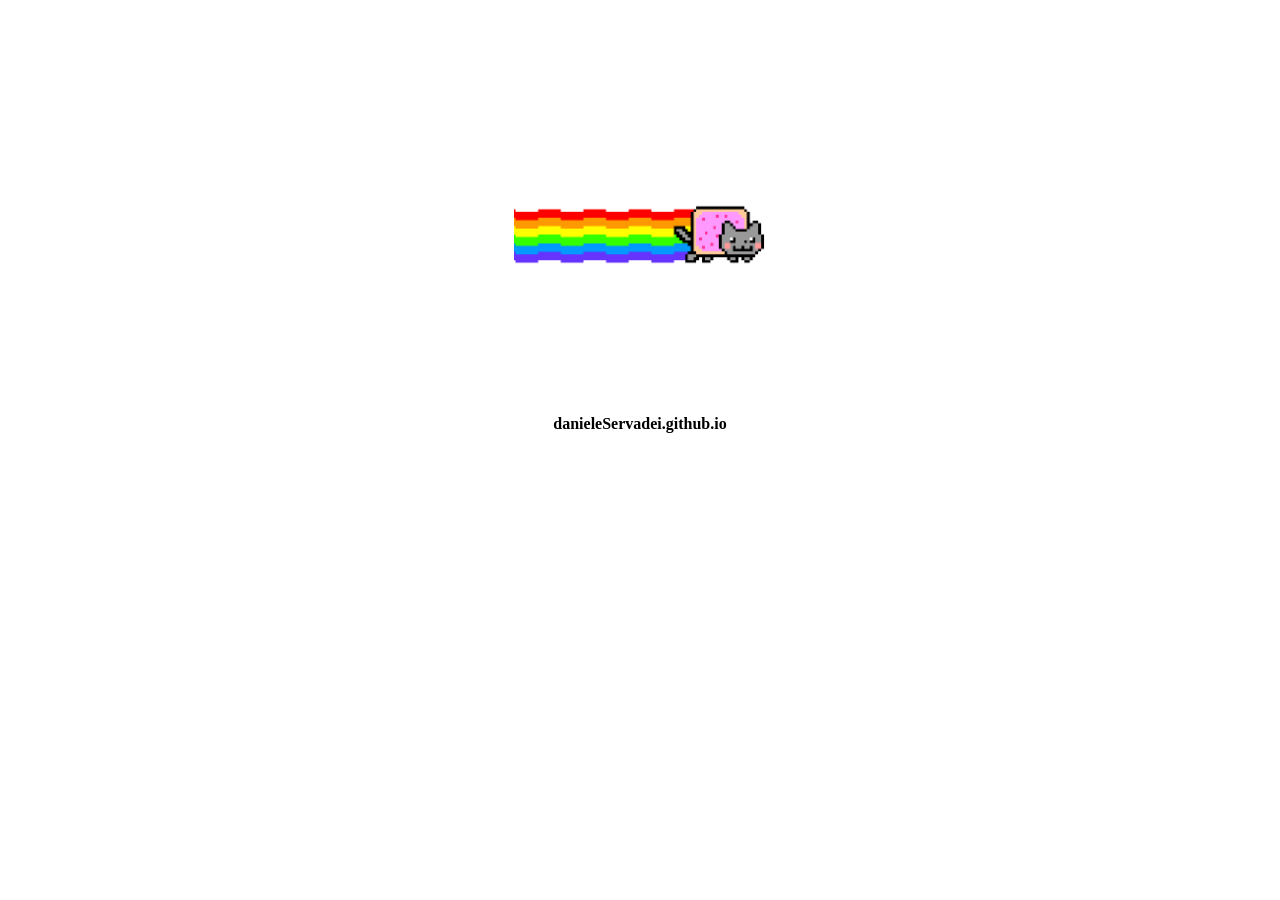
==== index.html @ 45721907 "sfera" ====
<!DOCTYPE html>
<html lang="en">

  <head>
    <meta charset="UTF-8">
    <title>danieleServadei.github.io</title>
    <link rel="stylesheet" href="./style.css">
    <link rel="icon" type="image/png" href="./nyan.png">
  </head>

  <body>
    <audio autoplay loop src="./spin.mp3" id="audio"></audio>
    <img id="pic" src="./nyan.png">
    <p>danieleServadei.github.io</p>
    <script src="./index.js"></script>
  </body>

</html>
---- style.css ----
body {
    text-align: center;
    padding: 100px 0 0 0;
    color: black;
    background: #fff;
}

p {
    margin-top: 50px;
    font-family: Palatino, "Palatino LT STD", "Palatino Linotype", "Book Antiqua", Georgia, serif;
    font-weight: bold;
}

img {
    width: 20%;
}

#pic {
    -webkit-animation: rotation 2s infinite linear;
    border-radius: 30%;
    cursor: pointer;
}

@-webkit-keyframes rotation {
    from {
        -webkit-transform: rotate(0deg);
    }
    to {
        -webkit-transform: rotate(359deg);
    }
}
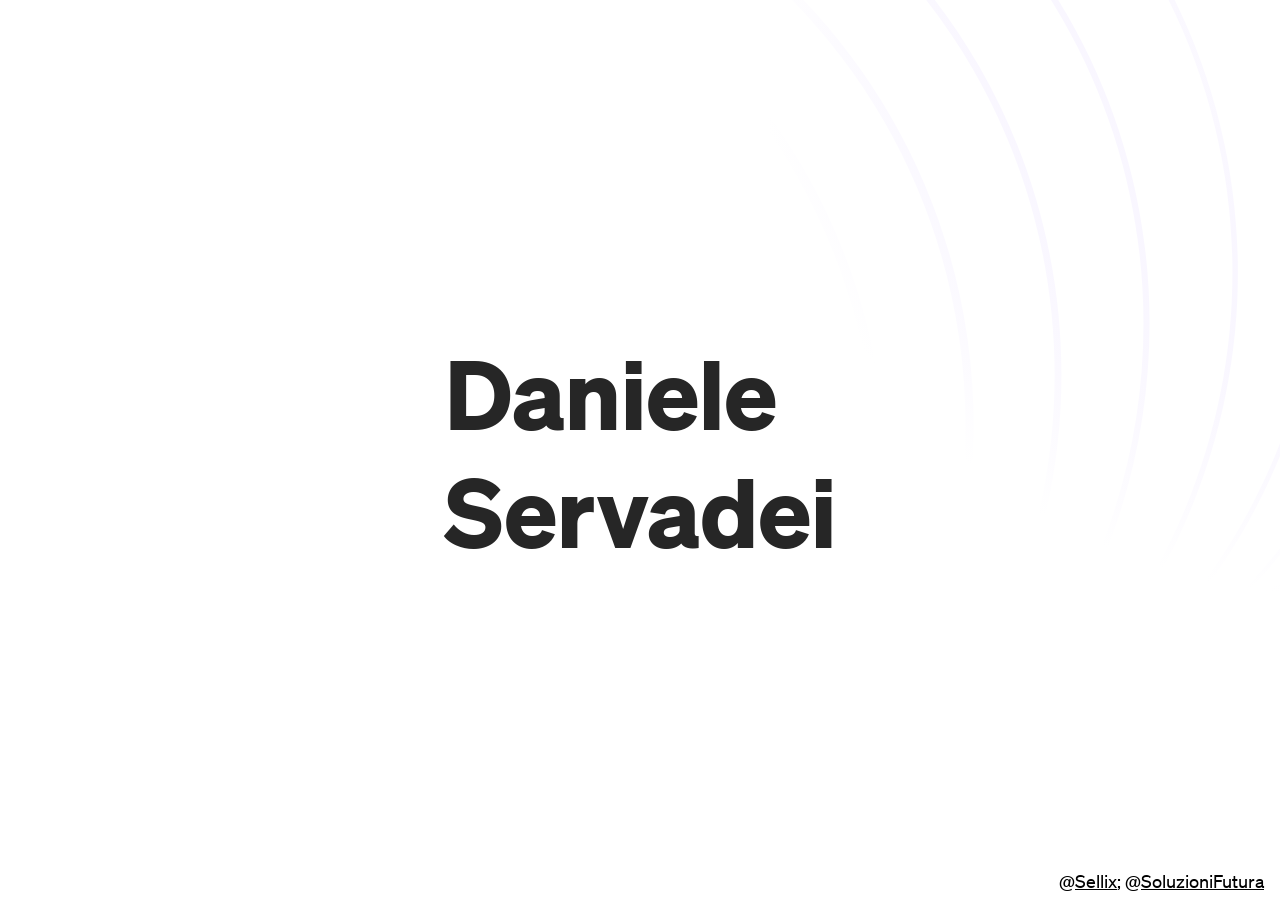
==== commit 35050233: "init" ====
--- a/index.html
+++ b/index.html
@@ -1,18 +1,26 @@
-<!DOCTYPE html>
+<!doctype html>
 <html lang="en">
-
-  <head>
+<head>
     <meta charset="UTF-8">
-    <title>danieleServadei.github.io</title>
+    <meta name="viewport" content="width=device-width, user-scalable=no, initial-scale=1.0, maximum-scale=1.0, minimum-scale=1.0">
+    <meta http-equiv="X-UA-Compatible" content="ie=edge">
+    <link rel="preconnect" href="https://fonts.googleapis.com">
+    <link rel="preconnect" href="https://fonts.gstatic.com" crossorigin>
+    <link href="https://fonts.googleapis.com/css2?family=Shizuru&display=swap" rel="stylesheet">
+    <title>Daniele Servadei</title>
     <link rel="stylesheet" href="./style.css">
-    <link rel="icon" type="image/png" href="./nyan.png">
-  </head>
-
-  <body>
-    <audio autoplay loop src="./spin.mp3" id="audio"></audio>
-    <img id="pic" src="./nyan.png">
-    <p>danieleServadei.github.io</p>
-    <script src="./index.js"></script>
-  </body>
-
+</head>
+<body>
+  <div class="wrapper">
+    <div class="name">
+      Daniele
+      <br>
+      Servadei
+    </div>
+  </div>
+  <div class="topright">
+    @<a href="https://github.com/Sellix" target="_blank">Sellix</a>;
+    @<a href="https://github.com/SoluzioniFutura" target="_blank">SoluzioniFutura</a>
+  </div>
+</body>
 </html>
--- a/style.css
+++ b/style.css
@@ -1,31 +1,87 @@
 body {
-    text-align: center;
-    padding: 100px 0 0 0;
-    color: black;
-    background: #fff;
+  min-height: 100vh;
+  width: 100%;
+  margin: 0 auto;
+  position: relative;
+}
+* {
+  box-sizing: border-box;
+}
+body:after {
+  content: "";
+  position: absolute;
+  top: -11rem;
+  right: 0;
+  background-image: url([data-uri]);
+  width: 100%;
+  height: 100%;
+  z-index: -1;
+  background-repeat: no-repeat;
+  background-size: auto;
+  background-position: top right;
+
 }
 
-p {
-    margin-top: 50px;
-    font-family: Palatino, "Palatino LT STD", "Palatino Linotype", "Book Antiqua", Georgia, serif;
-    font-weight: bold;
+.wrapper {
+  width: 100vw;
+  height: 100vh;
+  padding: 0 1rem;
 }
 
-img {
-    width: 20%;
+.name {
+  width: 100%;
+  font-family: 'Soehne', sans-serif;
+  color: #262626;
+  font-weight: 900;
+  font-size: 6rem;
+  text-align: left;
+  position: fixed;
+  top: 50%;
+  transform: translate(-50%, -50%);
+  right: -50%;
+  padding: 0 1rem;
+  display: flex;
+  align-items: center;
+  justify-content: center;
 }
 
-#pic {
-    -webkit-animation: rotation 2s infinite linear;
-    border-radius: 30%;
-    cursor: pointer;
+@media (max-width: 768px) {
+  .name {
+    font-size: 5rem;
+  }
 }
 
-@-webkit-keyframes rotation {
-    from {
-        -webkit-transform: rotate(0deg);
-    }
-    to {
-        -webkit-transform: rotate(359deg);
-    }
+@media (max-width: 768px) {
+  .name {
+    font-size: 4rem;
+  }
+}
+
+@font-face {
+  font-family: "Soehne";
+  font-weight: 900;
+  src: url("./soehne-dreiviertelfett.woff2");
+}
+
+@font-face {
+  font-family: "Soehne";
+  font-weight: 800;
+  src: url("./soehne-buch.woff2");
+}
+
+.container {
+  position: relative;
+}
+
+.topright {
+  font-family: 'Soehne', sans-serif;
+  font-weight: 800;
+  position: absolute;
+  bottom: 8px;
+  right: 16px;
+  font-size: 18px;
+}
+
+a {
+  color: unset;
 }
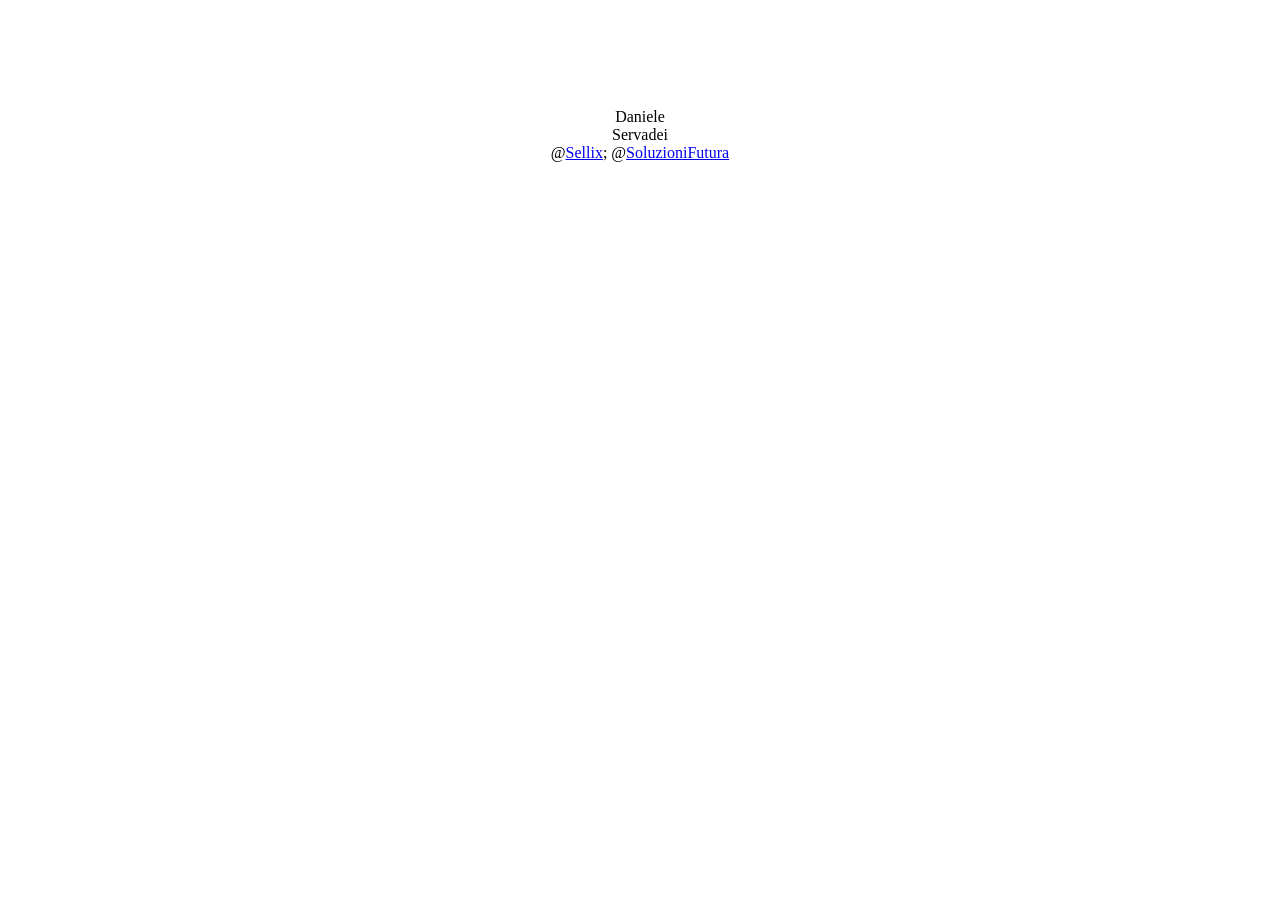
==== commit e44c1897: "add favicon" ====
--- a/index.html
+++ b/index.html
@@ -6,9 +6,9 @@
     <meta http-equiv="X-UA-Compatible" content="ie=edge">
     <link rel="preconnect" href="https://fonts.googleapis.com">
     <link rel="preconnect" href="https://fonts.gstatic.com" crossorigin>
-    <link href="https://fonts.googleapis.com/css2?family=Shizuru&display=swap" rel="stylesheet">
     <title>Daniele Servadei</title>
-    <link rel="stylesheet" href="./style.css">
+    <link rel="stylesheet" href="/css/style.css">
+    <link rel="icon" type="image/jpg" href="/images/pfp.jpg" />
 </head>
 <body>
   <div class="wrapper">
--- a/css/style.css
+++ b/css/style.css
@@ -0,0 +1,98 @@
+body {
+  text-align: center;
+  padding: 100px 0 0 0;
+  color: black;
+  background: #fff;
+}
+
+p {
+  margin-top: 50px;
+  font-family: serif;
+  font-weight: bold;
+}
+
+img {
+  width: 20%;
+}
+
+#pic {
+  animation: rotation 2s infinite linear;
+  border-radius: 30%;
+  cursor: pointer;
+}
+
+@keyframes rotation {
+  from {
+    transform: rotate(0deg);
+  }
+  to {
+    transform: rotate(359deg);
+  }
+}
+
+.flier {
+	pointer-events: none;
+  visibility: hidden;
+}
+
+.flier > * {
+  /* Adjust animation duration to change the element’s speed */
+  animation: fly 1s linear infinite;
+  pointer-events: none !important;
+	top: 0;
+	left: 0;
+	transform: translateX(-120%) translateY(-120%) rotateZ(0);
+	position: fixed;
+	animation-delay: 1s;
+	z-index: 999999;
+}
+
+ /* Keyframe values control where the element will begin
+    and end its trajectory across the screen. Each rule
+    represents a path the element follows across the screen. */
+
+@keyframes fly {
+
+	98.001%, 0% {
+    display: block;
+		transform: translateX(-200%) translateY(100vh) rotateZ(0deg)
+	}
+
+	15% {
+		transform: translateX(100vw) translateY(-100%) rotateZ(180deg)
+	}
+
+	15.001%, 18% {
+		transform: translateX(100vw) translateY(-30%) rotateZ(0deg)
+	}
+
+	40% {
+		transform: translateX(-200%) translateY(3vh) rotateZ(-180deg)
+	}
+
+	40.001%, 43% {
+		transform: translateX(-200%) translateY(-100%) rotateZ(-180deg)
+	}
+
+	65% {
+		transform: translateX(100vw) translateY(50vh) rotateZ(0deg)
+	}
+
+	65.001%, 68% {
+		transform: translateX(20vw) translateY(-200%) rotateZ(180deg)
+	}
+
+	95% {
+		transform: translateX(10vw) translateY(100vh) rotateZ(0deg)
+	}
+}
+
+.noselect {
+  -webkit-touch-callout: none; /* iOS Safari */
+    -webkit-user-select: none; /* Safari */
+     -khtml-user-select: none; /* Konqueror HTML */
+       -moz-user-select: none; /* Old versions of Firefox */
+        -ms-user-select: none; /* Internet Explorer/Edge */
+            user-select: none; /* Non-prefixed version, currently
+                                  supported by Chrome, Edge, Opera and Firefox */
+}
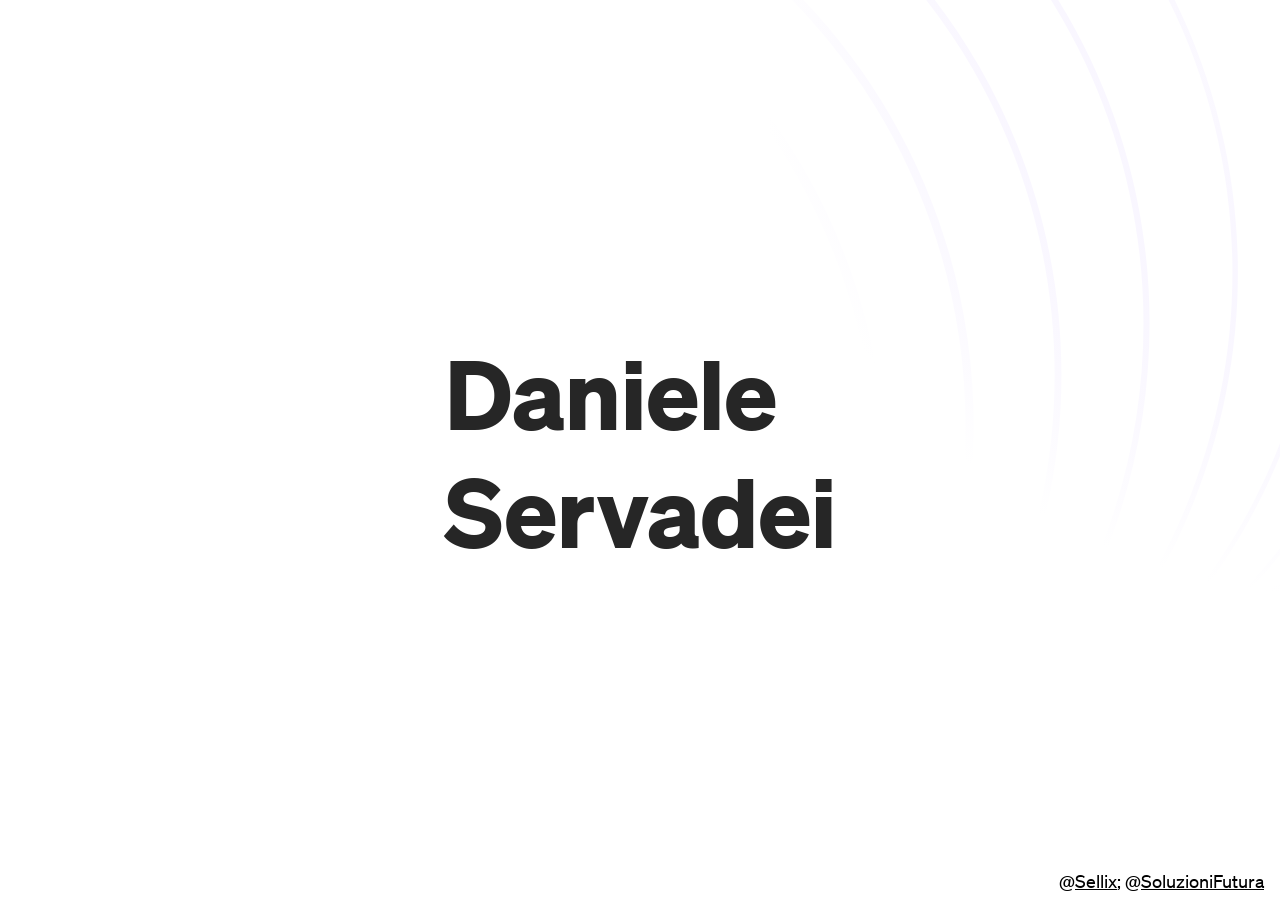
==== commit 0991ae9e: "update pfp" ====
--- a/index.html
+++ b/index.html
@@ -8,7 +8,7 @@
     <link rel="preconnect" href="https://fonts.gstatic.com" crossorigin>
     <title>Daniele Servadei</title>
     <link rel="stylesheet" href="/css/style.css">
-    <link rel="icon" type="image/jpg" href="/images/pfp.jpg" />
+    <link rel="icon" type="image/jpg" href="/images/pfpsq.jpg" />
 </head>
 <body>
   <div class="wrapper">
--- a/css/style.css
+++ b/css/style.css
@@ -1,98 +1,87 @@
 body {
-  text-align: center;
-  padding: 100px 0 0 0;
-  color: black;
-  background: #fff;
+  min-height: 100vh;
+  width: 100%;
+  margin: 0 auto;
+  position: relative;
+}
+* {
+  box-sizing: border-box;
+}
+body:after {
+  content: "";
+  position: absolute;
+  top: -11rem;
+  right: 0;
+  background-image: url([data-uri]);
+  width: 100%;
+  height: 100%;
+  z-index: -1;
+  background-repeat: no-repeat;
+  background-size: auto;
+  background-position: top right;
+
 }
 
-p {
-  margin-top: 50px;
-  font-family: serif;
-  font-weight: bold;
+.wrapper {
+  width: 100vw;
+  height: 100vh;
+  padding: 0 1rem;
 }
 
-img {
-  width: 20%;
+.name {
+  width: 100%;
+  font-family: 'Soehne', sans-serif;
+  color: #262626;
+  font-weight: 900;
+  font-size: 6rem;
+  text-align: left;
+  position: fixed;
+  top: 50%;
+  transform: translate(-50%, -50%);
+  right: -50%;
+  padding: 0 1rem;
+  display: flex;
+  align-items: center;
+  justify-content: center;
 }
 
-#pic {
-  animation: rotation 2s infinite linear;
-  border-radius: 30%;
-  cursor: pointer;
-}
-
-@keyframes rotation {
-  from {
-    transform: rotate(0deg);
-  }
-  to {
-    transform: rotate(359deg);
+@media (max-width: 768px) {
+  .name {
+    font-size: 5rem;
   }
 }
 
-.flier {
-	pointer-events: none;
-  visibility: hidden;
+@media (max-width: 768px) {
+  .name {
+    font-size: 4rem;
+  }
 }
 
-.flier > * {
-  /* Adjust animation duration to change the element’s speed */
-  animation: fly 1s linear infinite;
-  pointer-events: none !important;
-	top: 0;
-	left: 0;
-	transform: translateX(-120%) translateY(-120%) rotateZ(0);
-	position: fixed;
-	animation-delay: 1s;
-	z-index: 999999;
+@font-face {
+  font-family: "Soehne";
+  font-weight: 900;
+  src: url("/fonts/soehne-dreiviertelfett.woff2");
 }
 
- /* Keyframe values control where the element will begin
-    and end its trajectory across the screen. Each rule
-    represents a path the element follows across the screen. */
-
-@keyframes fly {
-
-	98.001%, 0% {
-    display: block;
-		transform: translateX(-200%) translateY(100vh) rotateZ(0deg)
-	}
-
-	15% {
-		transform: translateX(100vw) translateY(-100%) rotateZ(180deg)
-	}
-
-	15.001%, 18% {
-		transform: translateX(100vw) translateY(-30%) rotateZ(0deg)
-	}
-
-	40% {
-		transform: translateX(-200%) translateY(3vh) rotateZ(-180deg)
-	}
-
-	40.001%, 43% {
-		transform: translateX(-200%) translateY(-100%) rotateZ(-180deg)
-	}
-
-	65% {
-		transform: translateX(100vw) translateY(50vh) rotateZ(0deg)
-	}
-
-	65.001%, 68% {
-		transform: translateX(20vw) translateY(-200%) rotateZ(180deg)
-	}
-
-	95% {
-		transform: translateX(10vw) translateY(100vh) rotateZ(0deg)
-	}
+@font-face {
+  font-family: "Soehne";
+  font-weight: 800;
+  src: url("/fonts/soehne-buch.woff2");
 }
 
-.noselect {
-  -webkit-touch-callout: none; /* iOS Safari */
-    -webkit-user-select: none; /* Safari */
-     -khtml-user-select: none; /* Konqueror HTML */
-       -moz-user-select: none; /* Old versions of Firefox */
-        -ms-user-select: none; /* Internet Explorer/Edge */
-            user-select: none; /* Non-prefixed version, currently
-                                  supported by Chrome, Edge, Opera and Firefox */
+.container {
+  position: relative;
+}
+
+.topright {
+  font-family: 'Soehne', sans-serif;
+  font-weight: 800;
+  position: absolute;
+  bottom: 8px;
+  right: 16px;
+  font-size: 18px;
+}
+
+a {
+  color: unset;
 }
